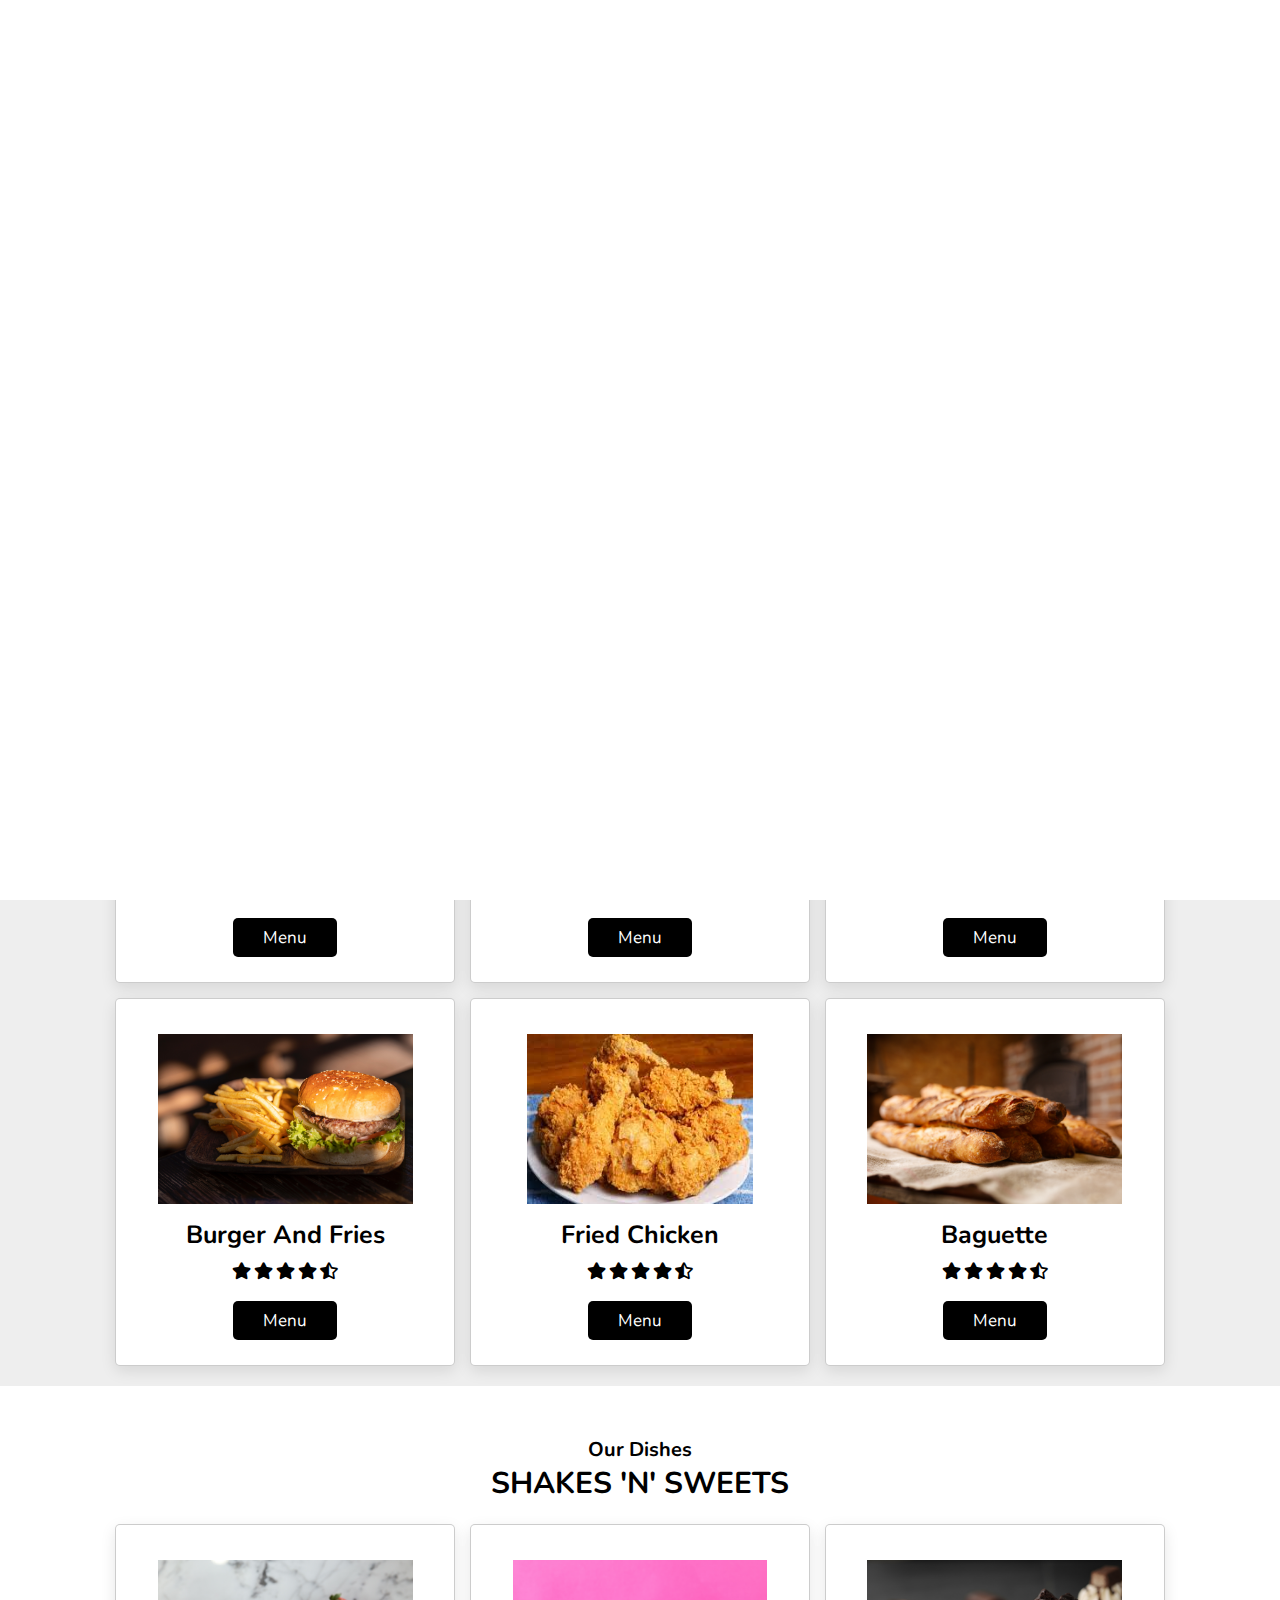
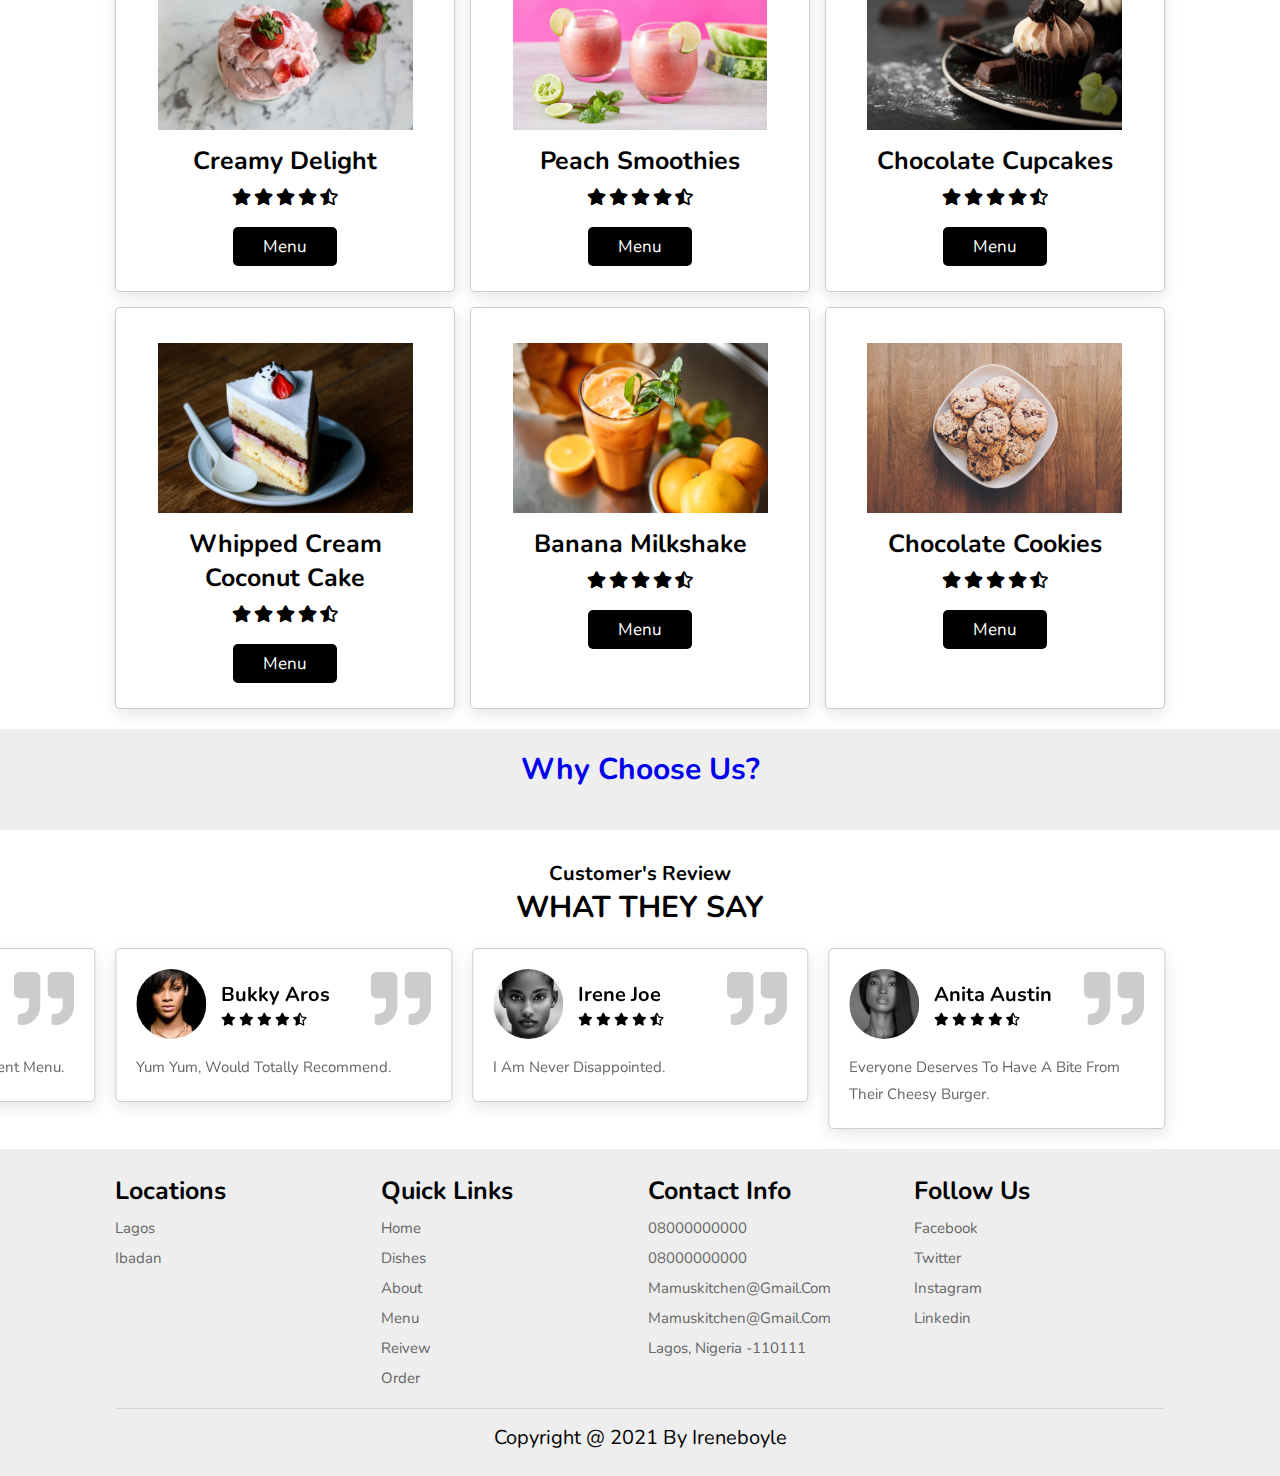
==== index.html @ e593475c "Update index.html" ====
<!DOCTYPE html>
<html lang="en">
<head>
    <meta charset="UTF-8">
    <meta http-equiv="X-UA-Compatible" content="IE=edge">
    <meta name="viewport" content="width=device-width, initial-scale=1.0">
    <title>BB n Shakes</title>

    <link rel="stylesheet" href="https://unpkg.com/swiper/swiper-bundle.min.css" />

    <!-- font awesome cdn link  -->
    <link rel="stylesheet" href="https://cdnjs.cloudflare.com/ajax/libs/font-awesome/5.15.3/css/all.min.css">

    <!-- custom css file link  -->
    <link rel="stylesheet" href="styles.css">

</head>
<body>
    
<!-- header section starts      -->

<header>

    <a href="index.html" class="logo"><i class="fas fa-utensils"></i>BB <span>'n' </span>Shakes</a>

    <nav class="navbar">
        <a class="active" href="#home">home</a>
        <a href="#dishes">dishes</a>
        <a href="about.html">about</a>
        <a href="cart.html">menu</a>
        <a href="#review">review</a>
        <a href="order.html">order</a>
    </nav>

    <div class="icons">
        <i class="fas fa-bars" id="menu-bars"></i>
        <i class="fas fa-search" id="search-icon"></i>
        <a href="#" class="fas fa-heart"></a>
        <a href="#" class="fas fa-shopping-cart"></a> 
    </div>

</header>

<!-- header section ends-->

<!-- search form  -->

<form action="" id="search-form">
    <input type="search" placeholder="search here..." name="" id="search-box">
    <label for="search-box" class="fas fa-search"></label>
    <i class="fas fa-times" id="close"></i>
</form>

<!-- home section starts  -->

<section class="home" id="home">

    <div class="swiper-container home-slider">

        <div class="swiper-wrapper wrapper">

            <div class="swiper-slide slide">
                <div class="content">
                    <span>our special dish</span>
                    <h3>Pancakes</h3>
                    <p >Do you want to try something pleasant today?</p>
                    <a href="#" class="btn">order now</a>
                </div>
                <div class="image">
                    <img src="assets/pancake1.jpg" alt="Shrimp spagetti">
                </div>
            </div>

            <div class="swiper-slide slide">
                <div class="content">
                    <span>our special dish</span>
                    <h3>Banana milkshake</h3>
                    <p class="special-p">the real tastebud teasers, want to try?</p>
                    <a href="#" class="btn">order now</a>
                </div>
                <div class="image">
                    <img src="assets/banana-milkshake.jpg" alt="">
                </div>
            </div>

            <div class="swiper-slide slide">
                <div class="content">
                    <span>our special dish</span>
                    <h3>Baguette bread</h3>
                    <p class="special-p">our African sald with an extraordinary taste, try it out.</p>
                    <a href="#" class="btn">order now</a>
                </div>
                <div class="image">
                    <img src="assets/baguette-bread.jpg" alt="">
                </div>
            </div>

        </div>

        <div class="swiper-pagination"></div>

    </div>

</section>

<!-- home section ends -->

<!-- dishes section starts  -->

<section class="dishes" id="dishes">

    <h3 class="sub-heading"> our dishes </h3>
    <h1 class="heading"> Breaskfast </h1>

    <div class="box-container">

        <div class="box">
            <a href="#" class="fas fa-heart"></a>
            <a href="#" class="fas fa-eye"></a>
            <img src="assets/croissant.jpg" alt="">
            <h3>croissant</h3>
            <div class="stars">
                <i class="fas fa-star"></i>
                <i class="fas fa-star"></i>
                <i class="fas fa-star"></i>
                <i class="fas fa-star"></i>
                <i class="fas fa-star-half-alt"></i>
            </div>
            <!-- <span>$10.99</span> -->
            <a href="cart.html" class="btn">menu</a>
        </div>

        <div class="box">
            <a href="#" class="fas fa-heart"></a>
            <a href="#" class="fas fa-eye"></a>
            <img src="assets/beef-burger.jpg" alt="">
            <h3>cheesy beef burger</h3>
            <div class="stars">
                <i class="fas fa-star"></i>
                <i class="fas fa-star"></i>
                <i class="fas fa-star"></i>
                <i class="fas fa-star"></i>
                <i class="fas fa-star-half-alt"></i>
            </div>
            <!-- <span>$15.99</span> -->
            <a href="cart.html" class="btn">menu</a>
        </div>

        <div class="box">
            <a href="#" class="fas fa-heart"></a>
            <a href="#" class="fas fa-eye"></a>
            <img src="assets/pepperoni-pizza.jpg" alt="">
            <h3>pepperoni pizza</h3>
            <div class="stars">
                <i class="fas fa-star"></i>
                <i class="fas fa-star"></i>
                <i class="fas fa-star"></i>
                <i class="fas fa-star"></i>
                <i class="fas fa-star-half-alt"></i>
            </div>
            <!-- <span>$15.99</span> -->
            <a href="cart.html" class="btn">menu</a>
        </div>

        <div class="box">
            <a href="#" class="fas fa-heart"></a>
            <a href="#" class="fas fa-eye"></a>
            <img src="assets/burger-and-fries.jpg" alt="" >
            <h3>burger and fries</h3>
            <div class="stars">
                <i class="fas fa-star"></i>
                <i class="fas fa-star"></i>
                <i class="fas fa-star"></i>
                <i class="fas fa-star"></i>
                <i class="fas fa-star-half-alt"></i>
            </div>
            <!-- <span>$15.99</span> -->
            <a href="cart.html" class="btn">menu</a>
        </div>

        <div class="box">
            <a href="#" class="fas fa-heart"></a>
            <a href="#" class="fas fa-eye"></a>
            <img src="assets/friedchicken.jpg" alt="">
            <h3>fried chicken </h3>
            <div class="stars">
                <i class="fas fa-star"></i>
                <i class="fas fa-star"></i>
                <i class="fas fa-star"></i>
                <i class="fas fa-star"></i>
                <i class="fas fa-star-half-alt"></i>
            </div>
            <!-- <span>$15.99</span> -->
            <a href="cart.html" class="btn">menu</a>
        </div>

        <div class="box">
            <a href="#" class="fas fa-heart"></a>
            <a href="#" class="fas fa-eye"></a>
            <img src="assets/baguette-bread.jpg" alt="">
            <h3>baguette</h3>
            <div class="stars">
                <i class="fas fa-star"></i>
                <i class="fas fa-star"></i>
                <i class="fas fa-star"></i>
                <i class="fas fa-star"></i>
                <i class="fas fa-star-half-alt"></i>
            </div>
            <!-- <span>$15.99</span> -->
            <a href="cart.html" class="btn">menu</a>
        </div>

    </div>

</section>

<!-- dishes section ends -->
<!-- dishes section starts  -->

<section class="dishes" id="dishes">

    <h3 class="sub-heading"> our dishes </h3>
    <h1 class="heading">shakes 'n' sweets</h1>

    <div class="box-container">

        <div class="box">
            <a href="#" class="fas fa-heart"></a>
            <a href="#" class="fas fa-eye"></a>
            <img src="assets/creamy-delight.jpg" alt="">
            <h3>creamy delight </h3>
            <div class="stars">
                <i class="fas fa-star"></i>
                <i class="fas fa-star"></i>
                <i class="fas fa-star"></i>
                <i class="fas fa-star"></i>
                <i class="fas fa-star-half-alt"></i>
            </div>
            <!-- <span>$10.99</span> -->
            <a href="cart.html" class="btn">menu</a>
        </div>

        <div class="box">
            <a href="#" class="fas fa-heart"></a>
            <a href="#" class="fas fa-eye"></a>
            <img src="assets/peach-smoothies.jpg" alt="">
            <h3>peach smoothies</h3>
            <div class="stars">
                <i class="fas fa-star"></i>
                <i class="fas fa-star"></i>
                <i class="fas fa-star"></i>
                <i class="fas fa-star"></i>
                <i class="fas fa-star-half-alt"></i>
            </div>
            <!-- <span>$15.99</span> -->
            <a href="cart.html" class="btn">menu</a>
        </div>

        <div class="box">
            <a href="#" class="fas fa-heart"></a>
            <a href="#" class="fas fa-eye"></a>
            <img src="assets/chocolate-cake.jpg" alt="">
            <h3>chocolate cupcakes</h3>
            <div class="stars">
                <i class="fas fa-star"></i>
                <i class="fas fa-star"></i>
                <i class="fas fa-star"></i>
                <i class="fas fa-star"></i>
                <i class="fas fa-star-half-alt"></i>
            </div>
            <!-- <span>$15.99</span> -->
            <a href="cart.html" class="btn">menu</a>
        </div>

        <div class="box">
            <a href="#" class="fas fa-heart"></a>
            <a href="#" class="fas fa-eye"></a>
            <img src="assets/whipped-cream-coconut-cake.jpg" alt="" >
            <h3>whipped cream coconut cake</h3>
            <div class="stars">
                <i class="fas fa-star"></i>
                <i class="fas fa-star"></i>
                <i class="fas fa-star"></i>
                <i class="fas fa-star"></i>
                <i class="fas fa-star-half-alt"></i>
            </div>
            <!-- <span>$15.99</span> -->
            <a href="cart.html" class="btn">menu</a>
        </div>

        <div class="box">
            <a href="#" class="fas fa-heart"></a>
            <a href="#" class="fas fa-eye"></a>
            <img src="assets/banana-milkshake.jpg" alt="">
            <h3>banana milkshake</h3>
            <div class="stars">
                <i class="fas fa-star"></i>
                <i class="fas fa-star"></i>
                <i class="fas fa-star"></i>
                <i class="fas fa-star"></i>
                <i class="fas fa-star-half-alt"></i>
            </div>
            <!-- <span>$15.99</span> -->
            <a href="cart.html" class="btn">menu</a>
        </div>

        <div class="box">
            <a href="#" class="fas fa-heart"></a>
            <a href="#" class="fas fa-eye"></a>
            <img src="assets/cookies.jpg" alt="">
            <h3>chocolate cookies</h3>
            <div class="stars">
                <i class="fas fa-star"></i>
                <i class="fas fa-star"></i>
                <i class="fas fa-star"></i>
                <i class="fas fa-star"></i>
                <i class="fas fa-star-half-alt"></i>
            </div>
            <!-- <span>$15.99</span> -->
            <a href="cart.html" class="btn">menu</a>
        </div>

    </div>

</section>

<!-- dishes section ends -->


<!-- dishes section ends -->


<!-- about section starts  -->

<section class="about" id="about">

    <!-- <h3 class="sub-heading"> about us </h3> -->
    <h2 class="heading"> <a href='about.html'>why choose us?</a> </h2>

    
    

</section>

<!-- about section ends -->

<!-- menu section starts  -->

<!-- <section class="menu" id="menu">

    <h3 class="sub-heading"> our menu </h3>
    <h1 class="heading"> today's speciality </h1>

    <div class="box-container">

        <div class="box">
            <div class="image">
                <img src="assets/whipped-cream-coconut-cake.jpg" alt="">
                <a href="#" class="fas fa-heart"></a>
            </div>
            <div class="content">
                <div class="stars">
                    <i class="fas fa-star"></i>
                    <i class="fas fa-star"></i>
                    <i class="fas fa-star"></i>
                    <i class="fas fa-star"></i>
                    <i class="fas fa-star-half-alt"></i>
                </div>
                <h3>cheese cake</h3>
                <p>made from the finest cheese, will definitely have you coming for more.</p>
                <a href="#" class="btn">add to cart</a>
                <span class="price">$12.99</span>
            </div>
        </div>

        <div class="box">
            <div class="image">
                <img src="assets/omelette.jpg" alt="">
                <a href="#" class="fas fa-heart"></a>
            </div>
            <div class="content">
                <div class="stars">
                    <i class="fas fa-star"></i>
                    <i class="fas fa-star"></i>
                    <i class="fas fa-star"></i>
                    <i class="fas fa-star"></i>
                    <i class="fas fa-star-half-alt"></i>
                </div>
                <h3>Omelettes</h3>
                <p>Garnished with milk for better premium taste.</p>
                <a href="#" class="btn">add to cart</a>
                <span class="price">$12.99</span>
            </div>
        </div>

        <div class="box">
            <div class="image">
                <img src="assets/baguette-bread.jpg" alt="">
                <a href="#" class="fas fa-heart"></a>
            </div>
            <div class="content">
                <div class="stars">
                    <i class="fas fa-star"></i>
                    <i class="fas fa-star"></i>
                    <i class="fas fa-star"></i>
                    <i class="fas fa-star"></i>
                    <i class="fas fa-star-half-alt"></i>
                </div>
                <h3>beef baguette</h3>
                <p>The filling is all you need to make your day exceptonal.</p>
                <a href="#" class="btn">add to cart</a>
                <span class="price">$12.99</span>
            </div>
        </div>

        <div class="box">
            <div class="image">
                <img src="assets/pancake1.jpg" alt="">
                <a href="#" class="fas fa-heart"></a>
            </div>
            <div class="content">
                <div class="stars">
                    <i class="fas fa-star"></i>
                    <i class="fas fa-star"></i>
                    <i class="fas fa-star"></i>
                    <i class="fas fa-star"></i>
                    <i class="fas fa-star-half-alt"></i>
                </div>
                <h3>blueberry pancakes</h3>
                <p>Pancake with a unique twist to for you to savor every moment</p>
                <a href="#" class="btn">add to cart</a>
                <span class="price">$12.99</span>
            </div>
        </div>

        <div class="box">
            <div class="image">
                <img src="assets/banana-milkshake.jpg" alt="">
                <a href="#" class="fas fa-heart"></a>
            </div>
            <div class="content">
                <div class="stars">
                    <i class="fas fa-star"></i>
                    <i class="fas fa-star"></i>
                    <i class="fas fa-star"></i>
                    <i class="fas fa-star"></i>
                    <i class="fas fa-star-half-alt"></i>
                </div>
                <h3>banana milkshake</h3>
                <p>Made with banana and the finest flavors together.</p>
                <a href="#" class="btn">add to cart</a>
                <span class="price">$12.99</span>
            </div>
        </div>

        <div class="box">
            <div class="image">
                <img src="assets/beef-burger.jpg" alt="">
                <a href="#" class="fas fa-heart"></a>
            </div>
            <div class="content">
                <div class="stars">
                    <i class="fas fa-star"></i>
                    <i class="fas fa-star"></i>
                    <i class="fas fa-star"></i>
                    <i class="fas fa-star"></i>
                    <i class="fas fa-star-half-alt"></i>
                </div>
                <h3>Beef burger</h3>
                <p>Beef burger, cheese and the finest  bread.</p>
                <a href="#" class="btn">add to cart</a>
                <span class="price">$12.99</span>
            </div>
        </div>

        <div class="box">
            <div class="image">
                <img src="assets/yoghut-parfait.jpg" alt="">
                <a href="#" class="fas fa-heart"></a>
            </div>
            <div class="content">
                <div class="stars">
                    <i class="fas fa-star"></i>
                    <i class="fas fa-star"></i>
                    <i class="fas fa-star"></i>
                    <i class="fas fa-star"></i>
                    <i class="fas fa-star-half-alt"></i>
                </div>
                <h3>yoghurt parfait</h3>
                <p>ropped with strawberry, granola, apple, pineapple to make the filling wholesome.</p>
                <a href="#" class="btn">add to cart</a>
                <span class="price">$12.99</span>
            </div>
        </div>

        <div class="box">
            <div class="image">
                <img src="assets/friedchicken.jpg" alt="">
                <a href="#" class="fas fa-heart"></a>
            </div>
            <div class="content">
                <div class="stars">
                    <i class="fas fa-star"></i>
                    <i class="fas fa-star"></i>
                    <i class="fas fa-star"></i>
                    <i class="fas fa-star"></i>
                    <i class="fas fa-star-half-alt"></i>
                </div>
                <h3>fried chicken</h3>
                <p>Lorem ipsum dolor sit, amet consectetur adipisicing elit. Excepturi, accusantium.</p>
                <a href="#" class="btn">add to cart</a>
                <span class="price">$12.99</span>
            </div>
        </div>

        <div class="box">
            <div class="image">
                <img src="assets/peach-smoothies.jpg" alt="">
                <a href="#" class="fas fa-heart"></a>
            </div>
            <div class="content">
                <div class="stars">
                    <i class="fas fa-star"></i>
                    <i class="fas fa-star"></i>
                    <i class="fas fa-star"></i>
                    <i class="fas fa-star"></i>
                    <i class="fas fa-star-half-alt"></i>
                </div>
                <h3>Peach smoothies</h3>
                <p>all you need for a great day.</p>
                <a href="#" class="btn">add to cart</a>
                <span class="price">$12.99</span>
            </div>
        </div>

    </div>

</section>
 -->
<!-- menu section ends -->

<!-- review section starts  -->

<section class="review" id="review">

    <h3 class="sub-heading"> customer's review </h3>
    <h1 class="heading"> what they say </h1>

    <div class="swiper-container review-slider">

        <div class="swiper-wrapper">

            <div class="swiper-slide slide">
                <i class="fas fa-quote-right"></i>
                <div class="user">
                    <img src="assets/model1.jpg" alt="">
                    <div class="user-info">
                        <h3>Irene Joe</h3>
                        <div class="stars">
                            <i class="fas fa-star"></i>
                            <i class="fas fa-star"></i>
                            <i class="fas fa-star"></i>
                            <i class="fas fa-star"></i>
                            <i class="fas fa-star-half-alt"></i>
                        </div>
                    </div>
                </div>
                <p>I am never disappointed.</p>
            </div>

            <div class="swiper-slide slide">
                <i class="fas fa-quote-right"></i>
                <div class="user">
                    <img src="assets/model2.jpg" alt="">
                    <div class="user-info">
                        <h3>Anita Austin</h3>
                        <div class="stars">
                            <i class="fas fa-star"></i>
                            <i class="fas fa-star"></i>
                            <i class="fas fa-star"></i>
                            <i class="fas fa-star"></i>
                            <i class="fas fa-star-half-alt"></i>
                        </div>
                    </div>
                </div>
                <p>Everyone deserves to have a bite from their cheesy burger.</p>
            </div>

            <div class="swiper-slide slide">
                <i class="fas fa-quote-right"></i>
                <div class="user">
                    <img src="assets/model5.jpg" alt="">
                    <div class="user-info">
                        <h3>Wemo B</h3>
                        <div class="stars">
                            <i class="fas fa-star"></i>
                            <i class="fas fa-star"></i>
                            <i class="fas fa-star"></i>
                            <i class="fas fa-star"></i>
                            <i class="fas fa-star-half-alt"></i>
                        </div>
                    </div>
                </div>
                <p>Great customer care and excellent menu.</p>
            </div>

            <div class="swiper-slide slide">
                <i class="fas fa-quote-right"></i>
                <div class="user">
                    <img src="assets/model5.jpg" alt="">
                    <div class="user-info">
                        <h3>Bukky Aros</h3>
                        <div class="stars">
                            <i class="fas fa-star"></i>
                            <i class="fas fa-star"></i>
                            <i class="fas fa-star"></i>
                            <i class="fas fa-star"></i>
                            <i class="fas fa-star-half-alt"></i>
                        </div>
                    </div>
                </div>
                <p>Yum Yum, would totally recommend.</p>
            </div>

        </div>

    </div>
    
</section>

<!-- review section ends -->

<!-- order section starts  -->


<!-- order section ends -->

<!-- footer section starts  -->

<section class="footer">

    <div class="box-container">

        <div class="box">
            <h3>locations</h3>
            <a href="#">Lagos</a>
            <a href="#">ibadan</a>
            <!-- <a href="#">russia</a>
            <a href="#">USA</a>
            <a href="#">france</a> -->
        </div>

        <div class="box">
            <h3>quick links</h3>
            <a href="#">home</a>
            <a href="#">dishes</a>
            <a href="#">about</a>
            <a href="#">menu</a>
            <a href="#">reivew</a>
            <a href="#">order</a>
        </div>

        <div class="box">
            <h3>contact info</h3>
            <a href="#">08000000000</a>
            <a href="#">08000000000</a>
            <a href="#">mamuskitchen@gmail.com</a>
            <a href="#">mamuskitchen@gmail.com</a>
            <a href="#">lagos, Nigeria -110111</a>
        </div>

        <div class="box">
            <h3>follow us</h3>
            <a href="#">facebook</a>
            <a href="#">twitter</a>
            <a href="#">instagram</a>
            <a href="#">linkedin</a>
        </div>

    </div>

    <div class="credit"> copyright @ 2021 by <span>Ireneboyle</span> </div>

</section>

<!-- footer section ends -->

<!-- loader part  -->
<div class="loader-container">
    <img src="images/loader.gif" alt="">
</div>





















<script src="https://unpkg.com/swiper/swiper-bundle.min.js"></script>

<!-- custom js file link  -->
<script src="styles.js"></script>

</body>
</html>
---- styles.css ----
@import url('https://fonts.googleapis.com/css2?family=Nunito:wght@200;300;400;600;700&display=swap');
@import url("https://fonts.googleapis.com/css?family=Sofia:300,400");


:root{
    --green:#000000;
    --black:#000000;
    --light-color:#666;
    --box-shadow:0 .5rem 1.5rem rgba(0,0,0,.1);
}

*{
    font-family: 'Nunito', sans-serif;
    margin:0; padding:0;
    box-sizing: border-box;
    text-decoration: none;
    outline: none; border:none;
    text-transform: capitalize;
    transition: all .2s linear;
    
   
}

html{
    font-size: 62.5%;
    overflow-x: hidden;
    scroll-padding-top: 5.5rem;
    scroll-behavior: smooth;
}

section{
    padding:2rem 9%;
}

section:nth-child(even){
    background:#eee;
}

.sub-heading{
    text-align: center;
    color:var(--green);
    font-size: 2rem;
    padding-top: 1rem;
}

.heading{
    text-align: center;
    color:var(--black);
    font-size: 3rem;
    padding-bottom: 2rem;
    text-transform: uppercase;
}

.btn{
    margin-top: 1rem;
    display: inline-block;
    font-size: 1.7rem;
    color:#fff;
    background: var(--black);
    border-radius: .5rem;
    cursor: pointer;
    padding:.8rem 3rem;
}

.btn:hover{
    background: var(--green);
    letter-spacing: .1rem;
}

header{
    position: fixed;
    top:0; left: 0; right:0;
    background: #fff;
    padding:1rem 7%;
    display: flex;
    align-items: center;
    justify-content: space-between;
    z-index: 1000;
    box-shadow: var(--box-shadow);
}

header .logo{
    color:var(--black);
    font-size: 2.5rem;
    font-weight: bolder;
    font-family: Sofia;
}
header span{
    color:#060f27;
    font-family: Sofia;
    font-size:1rem;
}

header .logo i{
    color:var(--green);
}

header .navbar a{
    font-size: 1.7rem;
    border-radius: .5rem;
    padding:.5rem 1.5rem;
    color:var(--light-color);
}

header .navbar a.active,
header .navbar a:hover{
    color:#fff;
    background: var(--green);
}

header .icons i,
header .icons a{
    cursor: pointer;
    margin-left: .5rem;
    height:4.5rem;
    line-height: 4.5rem;
    width:4.5rem;
    text-align: center;
    font-size: 1.7rem;
    color:var(--black);
    border-radius: 50%;
    background: #eee;
}

header .icons i:hover,
header .icons a:hover{
    color:#fff;
    background: var(--green);
    transform: rotate(360deg);
}

header .icons #menu-bars{
    display: none;
}

#search-form{
    position: fixed;
    top:-110%; left:0; 
    height:100%; width:100%;
    z-index: 1004;
    background:rgba(0,0,0,.8);
    display: flex;
    align-items: center;
    justify-content: center;
    padding:0 1rem;
}

#search-form.active{
    top:0;
}

#search-form #search-box{
    width:50rem;
    border-bottom: .1rem solid #fff;
    padding:1rem 0;
    color:#fff;
    font-size: 3rem;
    text-transform: none;
    background:none;
}

#search-form #search-box::placeholder{
    color:#eee;
}

#search-form #search-box::-webkit-search-cancel-button{
    -webkit-appearance: none;
}

#search-form label{
    color:#fff;
    cursor:pointer;
    font-size: 3rem;
}

#search-form label:hover{
    color:var(--green);
}

#search-form #close{
    position: absolute;
    color:#fff;
    cursor: pointer;
    top: 2rem; right:3rem;
    font-size: 5rem;
}

.home .home-slider .slide{
    display: flex;
    align-items: center;
    flex-wrap: wrap;
    gap:2rem; 
    padding-top: 9rem;
}

.home .home-slider .slide .content{
    flex:1 1 45rem;
}

.home .home-slider .slide .image{
    flex:1 1 45rem;
}

.home .home-slider .slide .image img{
    width: 100%;
}

.home .home-slider .slide .content span{
    color:var(--green);
    font-size: 2.5rem;
}

.home .home-slider .slide .content h3{
    color:var(--black);
    font-size: 7rem;
}

.home .home-slider .slide .content p{
    color:var(--light-color);
    font-size: 2.2rem;
    padding:.5rem 0;
    line-height: 1.5;
}

.swiper-pagination-bullet-active{
    background:var(--green);
}

.dishes .box-container{
    display: grid;
    grid-template-columns: repeat(auto-fit, minmax(28rem, 1fr));
    gap:1.5rem;
 
}
.dishes .sub-heading{
    margin-top: 20px;

}

.dishes .box-container .box{
    padding:2.5rem;
    background:#fff;
    border-radius: .5rem;
    border:.1rem solid rgba(0,0,0,.2);
    box-shadow: var(--box-shadow);
    position: relative;
    overflow: hidden;
    text-align: center;
}

.dishes .box-container .box .fa-heart,
.dishes .box-container .box .fa-eye{
    position: absolute;
    top:1.5rem;
    background:#eee;
    border-radius: 50%;
    height: 5rem;
    width:5rem;
    line-height: 5rem;
    font-size: 2rem;
    color:var(--black);
}

.dishes .box-container .box .fa-heart:hover,
.dishes .box-container .box .fa-eye:hover{
    background: var(--green);
    color:#fff;
}

.dishes .box-container .box .fa-heart{
    right:-15rem;
}

.dishes .box-container .box .fa-eye{
    left:-15rem;
}

.dishes .box-container .box:hover .fa-heart{
    right:1.5rem;
}

.dishes .box-container .box:hover .fa-eye{
    left:1.5rem;
}

.dishes .box-container .box img{
    height:17rem;
    margin:1rem 0;
}

.dishes .box-container .box h3{
    color:var(--black);
    font-size: 2.5rem;
}

.dishes .box-container .box .stars{
    padding:1rem 0;
}

.dishes .box-container .box .stars i{
    font-size: 1.7rem;
    color:var(--green);
}

.dishes .box-container .box span{
    color:var(--green);
    font-weight: bolder;
    margin-right: 1rem;
    font-size: 2.5rem;
}

.about .row{
    display: flex;
    flex-wrap: wrap;
    gap:1.5rem;
    align-items: center;
}

.about .row .image{
    flex:1 1 45rem;
}

.about .row .image img{ 
    width: 100%;
}

.about .row .content{
    flex:1 1 45rem;
}

.about .row .content h3{
    color:var(--black);
    font-size: 4rem;
    padding:.5rem 0;
}

.about .row .content p{
    color:var(--light-color);
    font-size: 1.5rem;
    padding:.5rem 0;
    line-height: 2;
}

.about .row .content .icons-container{
    display: flex;
    gap:1rem;
    flex-wrap: wrap;
    padding:1rem 0;
    margin-top: .5rem;
}

.about .row .content .icons-container .icons{
    background:#eee;
    border-radius: .5rem;
    border:.1rem solid rgba(0,0,0,.2);
    display: flex;
    align-items: center;
    justify-content: center;
    gap:1rem;
    flex:1 1 17rem;
    padding:1.5rem 1rem;
}

.about .row .content .icons-container .icons i{
    font-size: 2.5rem;
    color:var(--green);
}

.about .row .content .icons-container .icons span{
    font-size: 1.5rem;
    color:var(--black);
}

.menu .box-container{
    display: grid;
    grid-template-columns: repeat(auto-fit, minmax(30rem, 1fr));
    gap:1.5rem;
}

.menu .box-container .box{
    background: #fff;
    border:.1rem solid rgba(0,0,0,.2);
    border-radius: .5rem;
    box-shadow: var(--box-shadow);    
}

.menu .box-container .box .image{
    height: 25rem;
    width: 100%;
    padding:1.5rem;
    overflow: hidden;
    position: relative;
}

.menu .box-container .box .image img{
    height: 100%;
    width: 100%;
    border-radius: .5rem;
    object-fit: cover;
}

.menu .box-container .box .image .fa-heart{
    position: absolute;
    top:2.5rem; right: 2.5rem;
    height: 5rem;
    width: 5rem;
    line-height: 5rem;
    text-align: center;
    font-size: 2rem;
    background: #fff;
    border-radius: 50%;
    color:var(--black);
}

.menu .box-container .box .image .fa-heart:hover{
    background-color: var(--green);
    color:#fff;
}
.special-p{
    font-family: Sofia;
}
.menu .box-container .box .content{
    padding:2rem;
    padding-top: 0;
}

.menu .box-container .box .content .stars{
    padding-bottom: 1rem;
}

.menu .box-container .box .content .stars i{
   font-size: 1.7rem;
   color:var(--green);
}

.menu .box-container .box .content h3{
    color:var(--black);
    font-size: 2.5rem;
}

.menu .box-container .box .content p{
    color:var(--light-color);
    font-size: 1.4rem;
    padding:.5rem 0;
    line-height: 1.5;
    /* font-family: Sofia; */
}

.menu .box-container .box .content .price{
    color:var(--green);
    margin-left: 1rem;
    font-size: 2.5rem;
}

.review .slide{
    padding:2rem;
    box-shadow:var(--box-shadow);
    border:.1rem solid rgba(0,0,0,.2);
    border-radius: .5rem;
    position: relative;    
}

.review .slide .fa-quote-right{
    position: absolute;
    top:2rem; right:2rem;
    font-size: 6rem;
    color:#ccc;
}

.review .slide .user{
    display: flex;
    gap:1.5rem;
    align-items: center;
    padding-bottom: 1.5rem;
}

.review .slide .user img{
    height: 7rem;
    width: 7rem;
    border-radius: 50%;
    object-fit: cover;
}

.review .slide .user h3{
    color:var(--black);
    font-size: 2rem;
    padding-bottom: .5rem;
}

.review .slide .user i{
    font-size: 1.3rem;
    color:var(--green);
}

.review .slide p{
    font-size: 1.5rem;
    line-height: 1.8;
    color:var(--light-color);
}

.order form{
    max-width:90rem;
    border-radius: .5rem;
    box-shadow: var(--box-shadow);
    border:.1rem solid rgba(0,0,0,.2);
    background:#fff;
    padding:1.5rem;
    margin:0 auto;
}

.order form .inputBox{
    display: flex;
    flex-wrap: wrap;
    justify-content: space-between;
}

.order form .inputBox .input{
    width:49%;
}

.order form .inputBox .input span{
    display:block;
    padding:.5rem 0;
    font-size: 1.5rem;
    color:var(--light-color);
}

.order form .inputBox .input input,
.order form .inputBox .input textarea{
    background:#eee;
    border-radius: .5rem;
    padding:1rem;
    font-size: 1.6rem;
    color:var(--black);
    text-transform: none;
    margin-bottom: 1rem;
    width:100%;
}

.order form .inputBox .input input:focus,
.order form .inputBox .input textarea:focus{
    border:.1rem solid var(--green);
}

.order form .inputBox .input textarea{
    height:20rem;
    resize: none;
}

.order form .btn{
    margin-top: 0;
}

.footer .box-container{
    display: grid;
    grid-template-columns: repeat(auto-fit, minmax(25rem, 1fr));
    gap:1.5rem;
}

.footer .box-container .box h3{
    padding:.5rem 0;
    font-size: 2.5rem;
    color:var(--black);
}

.footer .box-container .box a{
    display: block;
    padding:.5rem 0;
    font-size: 1.5rem;
    color:var(--light-color);
}

.footer .box-container .box a:hover{
    color:var(--green);
    text-decoration: underline;
}

.footer .credit{
    text-align: center;
    border-top: .1rem solid rgba(0,0,0,.1);
    font-size: 2rem;
    color:var(--black);
    padding:.5rem;
    padding-top: 1.5rem;
    margin-top: 1.5rem;
}

.footer .credit span{
    color:var(--green);
}

.loader-container{
    position: fixed;
    top:0; left:0;
    height:100%; 
    width:100%;
    z-index: 10000;
    background:#fff;
    display: flex;
    align-items: center;
    justify-content: center;
    overflow: hidden;
}

.loader-container img{
    width:35rem;
}

.loader-container.fade-out{
    top:-110%;
    opacity:0;
}



/* shop */

.section-header{
    margin-top: 50px;
    color: #808080;
}
.shop-item {
    margin: 30px;
}

.shop-item-title {
    display: block;
    width: 100%;
    text-align: center;
    font-weight: bold;
    font-size: 3em;
    font-family: "Sofia";
    /* color: #333; */
    color: var()--black;
    margin-bottom: 15px;
}

.shop-item-image {
    height: 250px;
}

.shop-item-details {
    display: flex;
    align-items: center;
    padding: 5px;
}

.shop-item-price {
    flex-grow: 1;
    color: #333;
    font-size: 2.5rem;
}

.shop-items {
    display: flex;
    flex-wrap: wrap;
    justify-content: space-around;
}

.cart-header {
    font-weight: bold;
    font-size: 1.25em;
    color: #333;
}

.cart-column {
    display: flex;
    align-items: center;
    border-bottom: 1px solid black;
    margin-right: 1.5em;
    padding-bottom: 10px;
    margin-top: 10px;
}



/* cart items pro */
/* cart-header {
    font-weight: bold;
    font-size: 1.25em;
    color: #333;
} */

.cart-column {
    display: flex;
    align-items: center;
    border-bottom: 1px solid black;
    margin-right: 1.5em;
    padding-bottom: 10px;
    margin-top: 10px;
}

.cart-row {
    display: flex;
}

.cart-item {
    width: 45%;
}

.cart-price {
    width: 20%;
    font-size: 1.2em;
    color: #333;
}

.cart-quantity {
    width: 35%;
}

.cart-item-title {
    color: #333;
    margin-left: .5em;
    font-size: 1.2em;
}

.cart-item-image {
    width: 75px;
    height: auto;
    border-radius: 10px;
}

.btn-danger {
    color: white;
    background-color: #EB5757;
    border: none;
    border-radius: .3em;
    font-weight: bold;
}

.btn-danger:hover {
    background-color: #CC4C4C;
}

.cart-quantity-input {
    height: 34px;
    width: 50px;
    border-radius: 5px;
    border: 1px solid #56CCF2;
    background-color: #eee;
    color: #333;
    padding: 0;
    text-align: center;
    font-size: 1.2em;
    margin-right: 25px;
}

.cart-row:last-child {
    border-bottom: 1px solid black;
}

.cart-row:last-child .cart-column {
    border: none;
}

.cart-total {
    text-align: end;
    margin-top: 10px;
    margin-right: 10px;
}

.cart-total-title {
    font-weight: bold;
    font-size: 1.5em;
    color: black;
    margin-right: 20px;
}

.cart-total-price {
    color: #333;
    font-size: 1.1em;
}

.btn-purchase {
    display: block;
    margin: 40px auto 80px auto;
    font-size: 1.75em;
}


@media only screen and (max-width:600px){
   
    /* .row{ */
        /* text-align:center;
    }
    .col-2, .col-3, .col-4{
        flex-basis: 100%;

    } */
   
    .cart-info p{
        display:none;
    }
    .shop-item-image {
        width: 100%;
    }
       
}



































/* media queries  */

@media (max-width:991px){

    html{
        font-size: 55%;
    }
    
    header{
        padding:1rem 2rem;
    }

    section{
        padding:2rem;
    }
    .shop-item-image {
      width: 100%;
    }


}

@media (max-width:768px){

    header .icons #menu-bars{
        display: inline-block;
    }

    header .navbar{
        position: absolute;
        top:100%; left:0; right:0;
        background:#fff;
        border-top: .1rem solid rgba(0,0,0,.2);
        border-bottom: .1rem solid rgba(0,0,0,.2);
        padding:1rem;
        clip-path: polygon(0 0, 100% 0, 100% 0, 0 0);
    }

    header .navbar.active{
        clip-path: polygon(0 0, 100% 0, 100% 100%, 0% 100%);
    }

    header .navbar a{
        display: block;
        padding:1.5rem;
        margin:1rem;
        font-size: 2rem;
        background:#eee;
    }

    #search-form #search-box{
        width:90%;
        margin:0 1rem;
    }

    .home .home-slider .slide .content h3{
        font-size: 5rem;
    }
    .shop-item-image {
        width: 100%;
      }
    

}

@media (max-width:450px){

    html{
        font-size: 50%;
    }

    .dishes .box-container .box img{
        height:auto;
        width: 100%;
    }

    .order form .inputBox .input{
        width:100%;
    }
    .shop-item-image {
        width: 100%;
      }
    

}
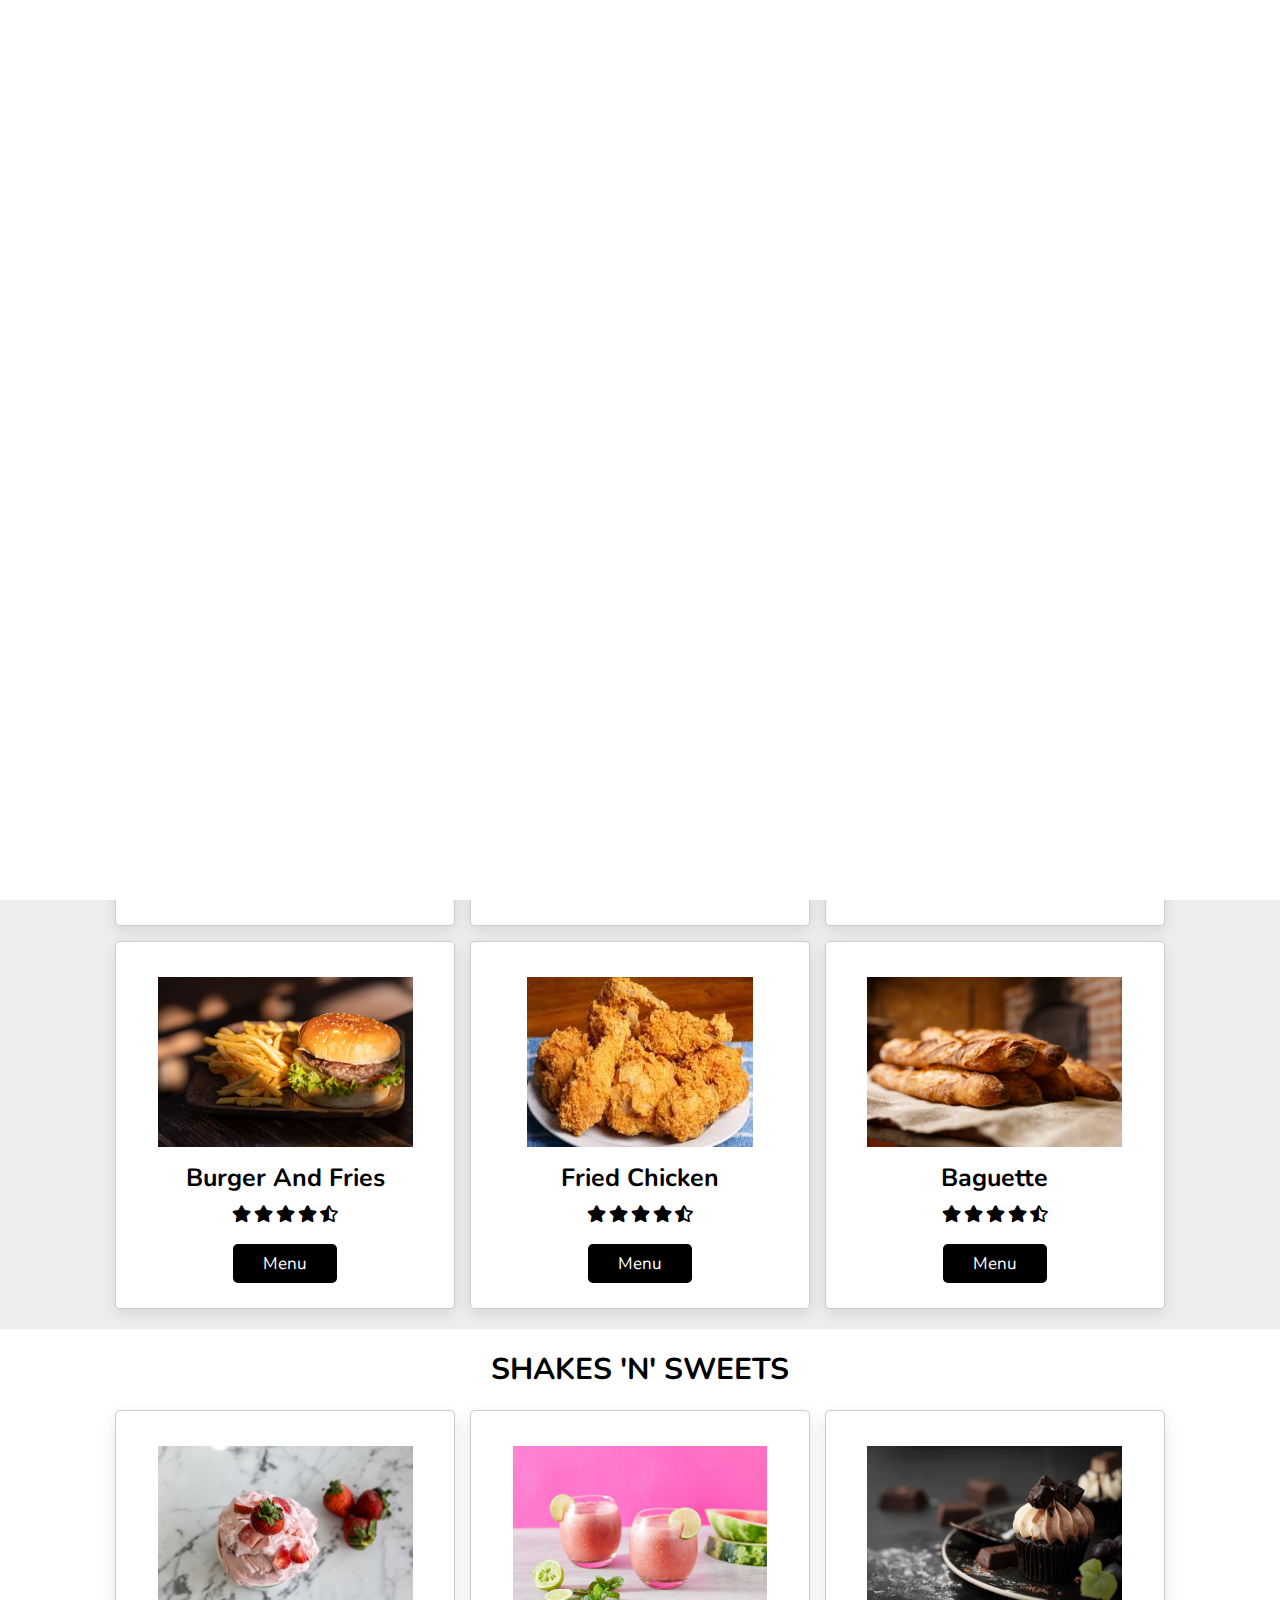
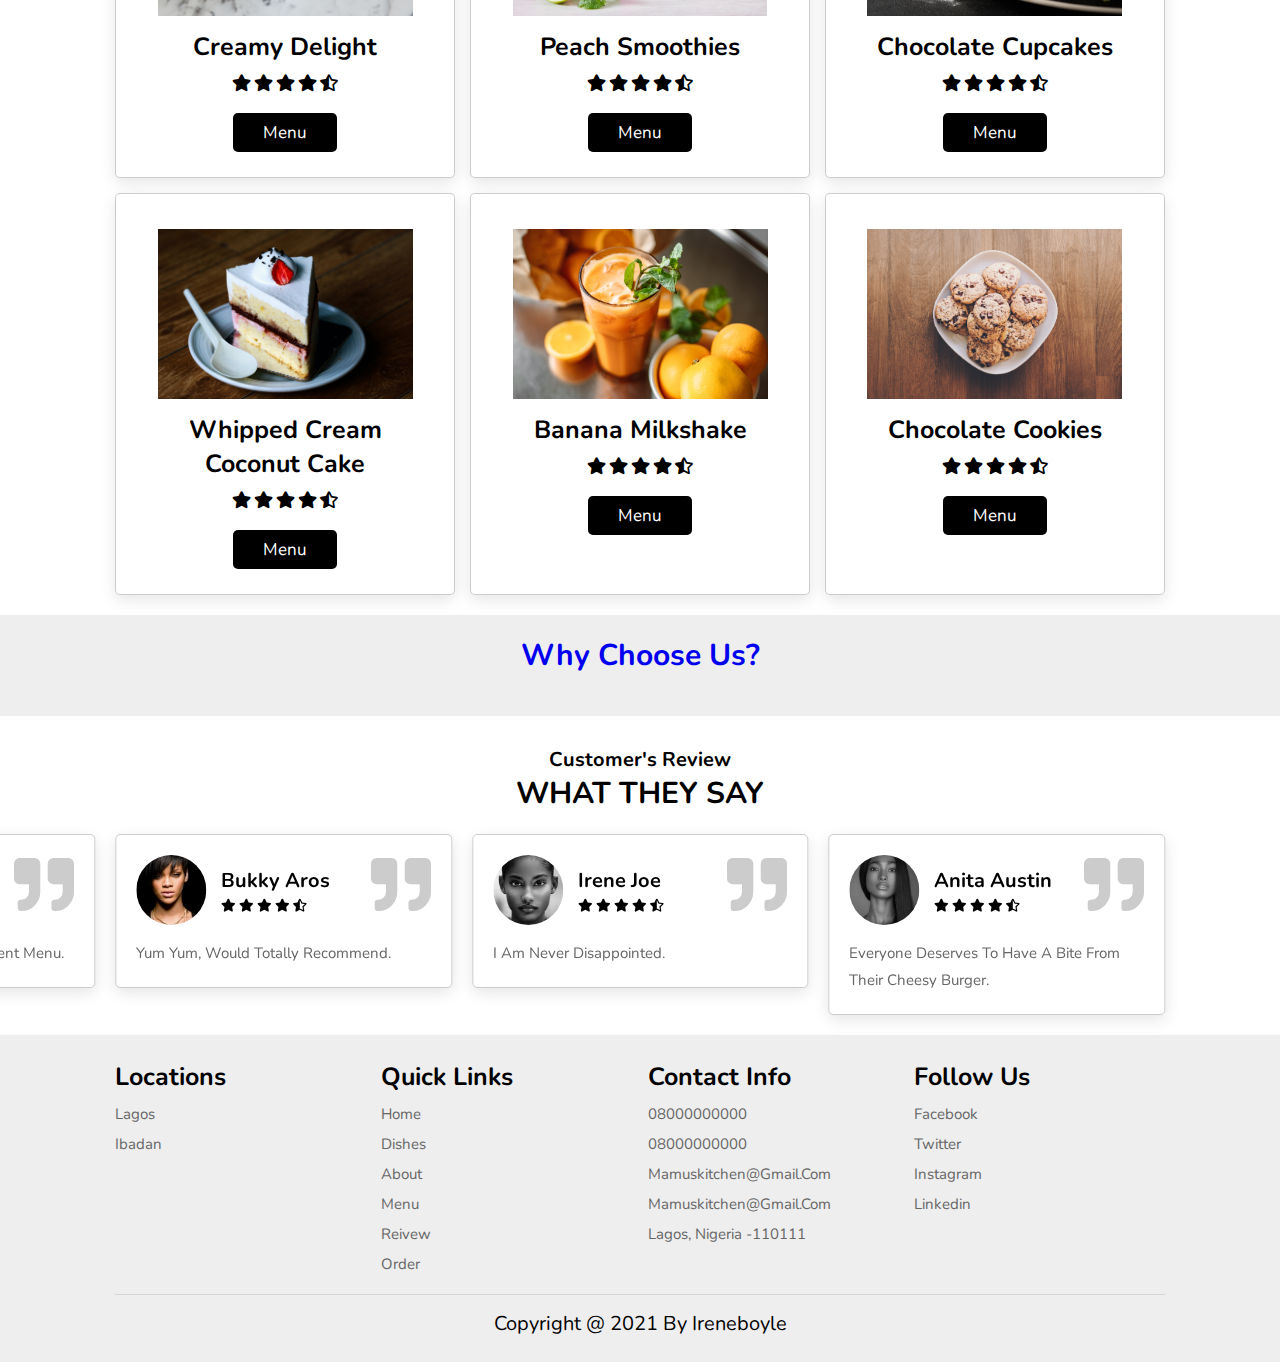
==== commit a35bb1e5: "Update index.html" ====
--- a/index.html
+++ b/index.html
@@ -109,8 +109,8 @@
 
 <section class="dishes" id="dishes">
 
-    <h3 class="sub-heading"> our dishes </h3>
-    <h1 class="heading"> Breaskfast </h1>
+<!--     <h3 class="sub-heading"> our dishes </h3> -->
+    <h2 class="heading"> Breaskfast </h2>
 
     <div class="box-container">
 
@@ -219,8 +219,8 @@
 
 <section class="dishes" id="dishes">
 
-    <h3 class="sub-heading"> our dishes </h3>
-    <h1 class="heading">shakes 'n' sweets</h1>
+<!--     <h3 class="sub-heading"> our dishes </h3> -->
+    <h2 class="heading">shakes 'n' sweets</h2>
 
     <div class="box-container">
 
--- a/styles.css
+++ b/styles.css
@@ -224,6 +224,7 @@
 
 .swiper-pagination-bullet-active{
     background:var(--green);
+    margin-bottom: 20px;
 }
 
 .dishes .box-container{
@@ -849,8 +850,12 @@
     .shop-item-image {
       width: 100%;
     }
-
-
+    body{
+        overflow-x: hidden ! important;
+
+
+}
+    
 }
 
 @media (max-width:768px){
@@ -892,7 +897,12 @@
     .shop-item-image {
         width: 100%;
       }
-    
+     body{
+        overflow-x: hidden ! important;
+
+
+}
+   
 
 }
 
@@ -913,7 +923,12 @@
     .shop-item-image {
         width: 100%;
       }
-    
-
-}
-
+     body{
+        overflow-x: hidden ! important;
+
+
+}
+   
+
+}
+
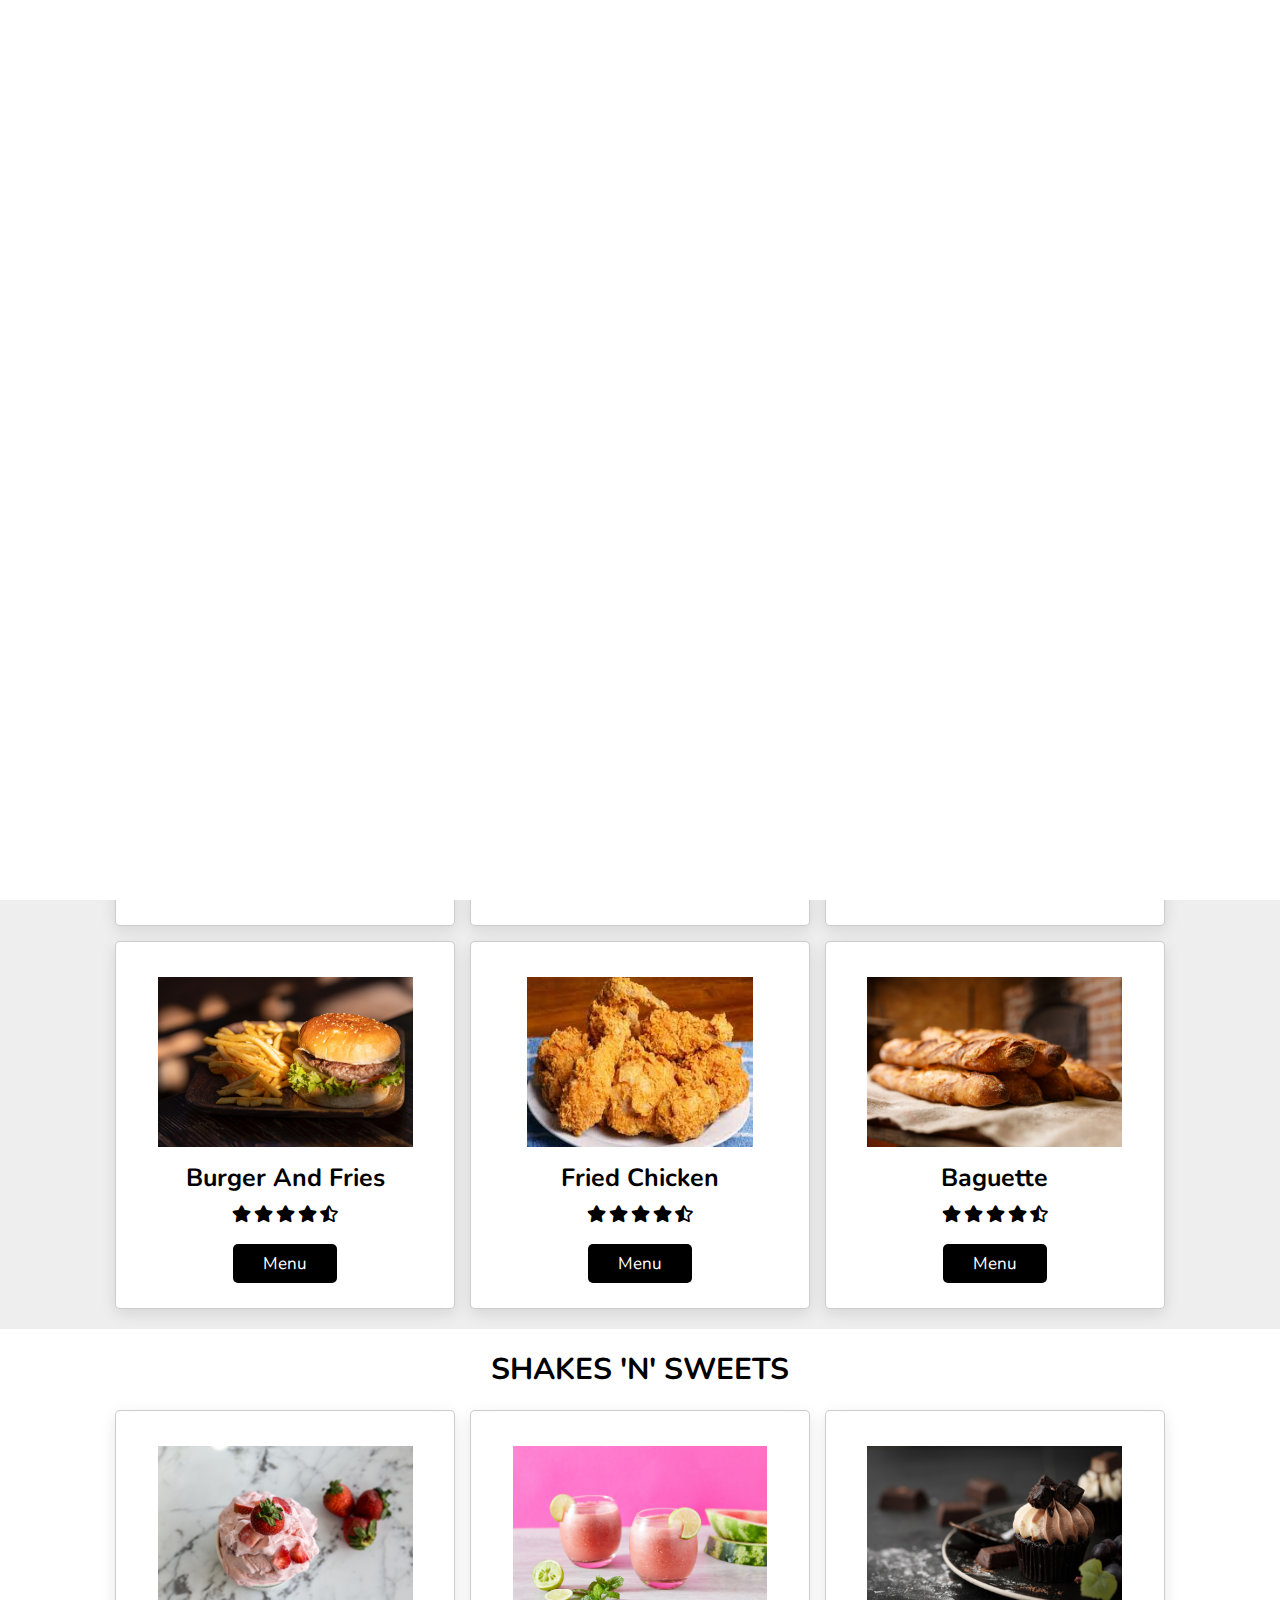
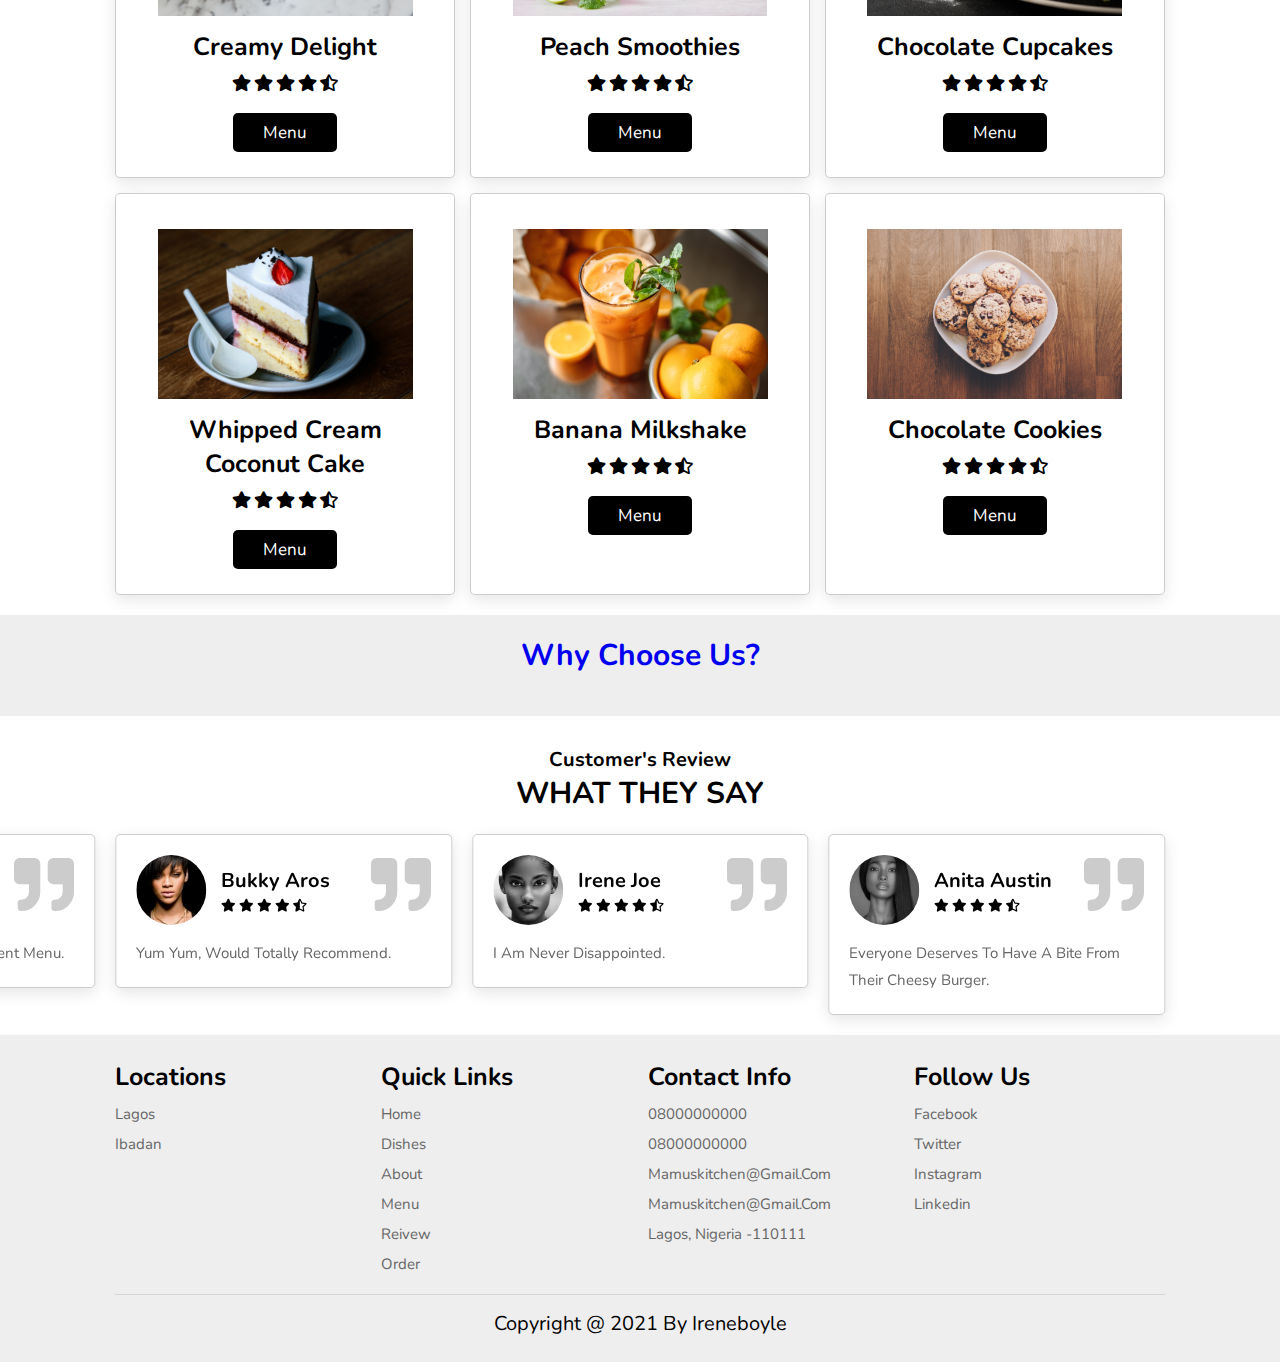
==== commit 2b5873c9: "Update index.html" ====
--- a/index.html
+++ b/index.html
@@ -94,10 +94,11 @@
                     <img src="assets/baguette-bread.jpg" alt="">
                 </div>
             </div>
-
-        </div>
-
-        <div class="swiper-pagination"></div>
+            <div class="swiper-pagination"></div>
+
+        </div>
+
+<!--         <div class="swiper-pagination"></div> -->
 
     </div>
 
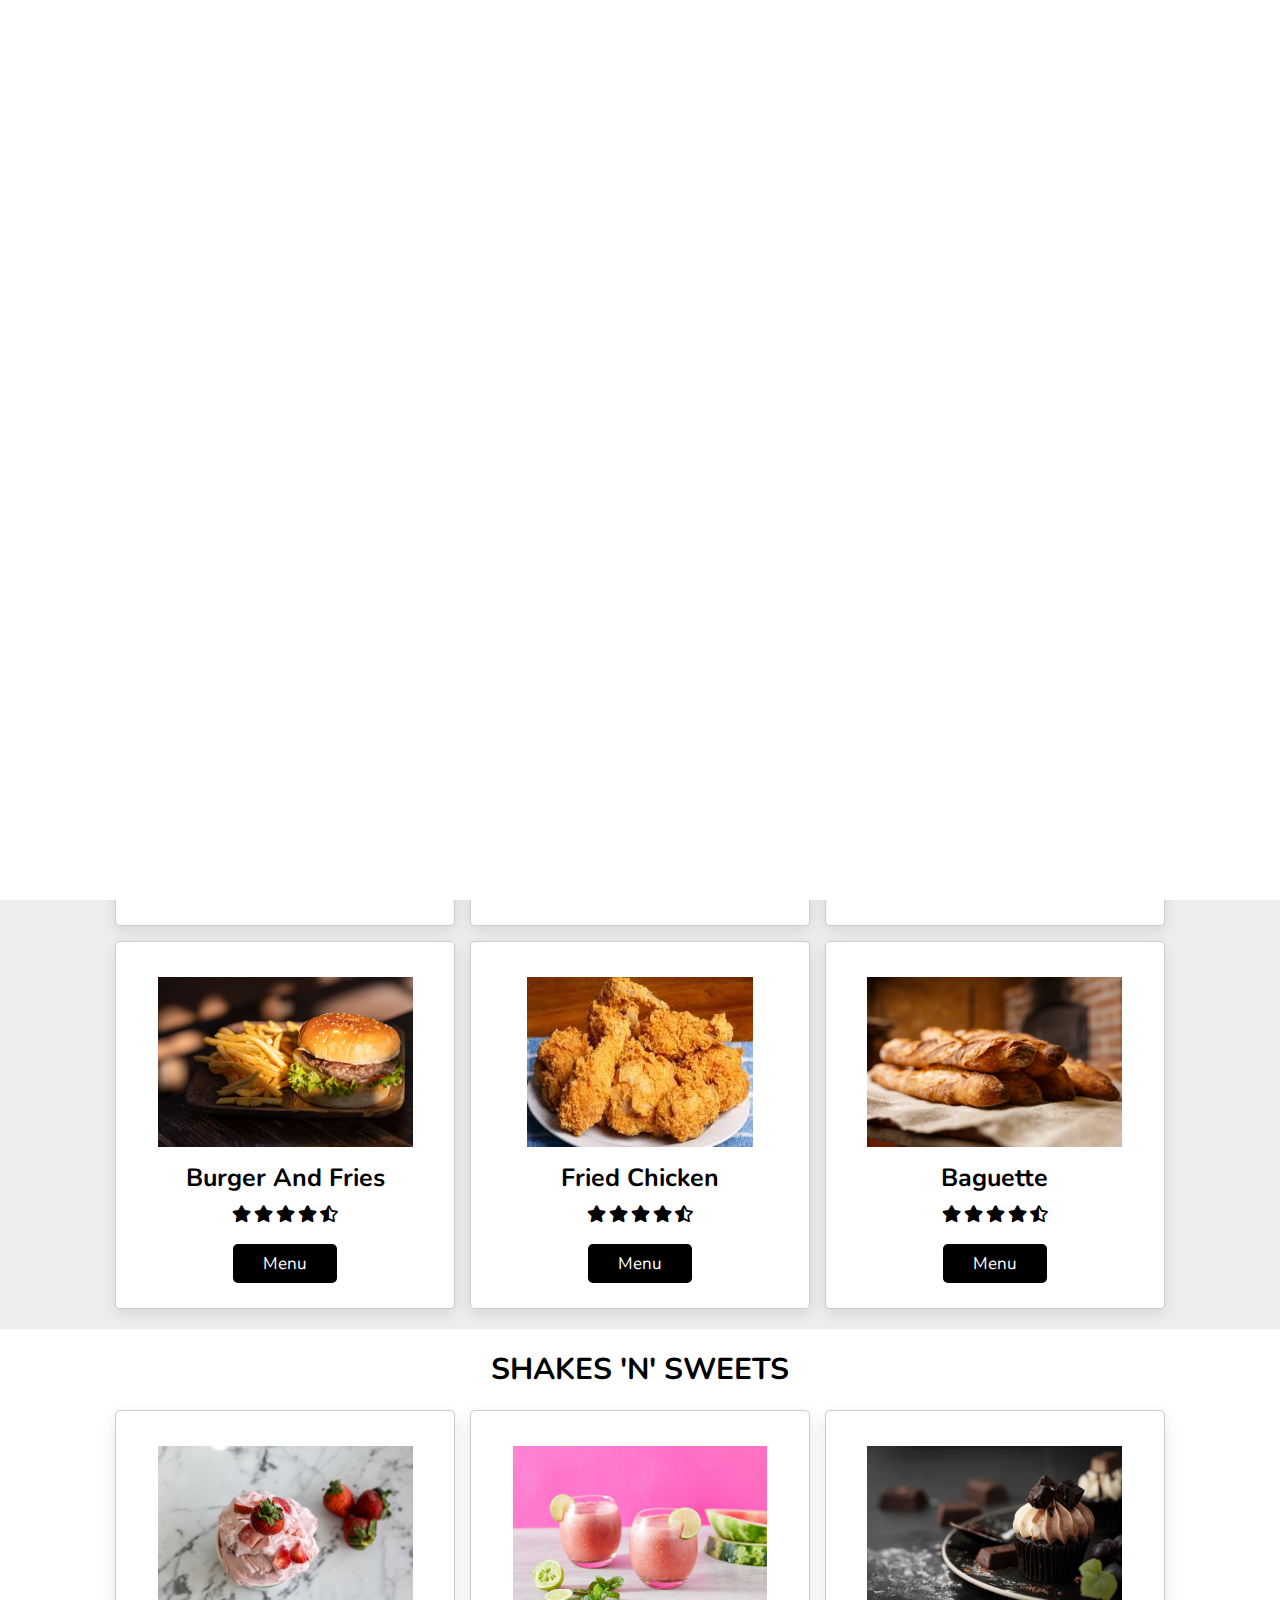
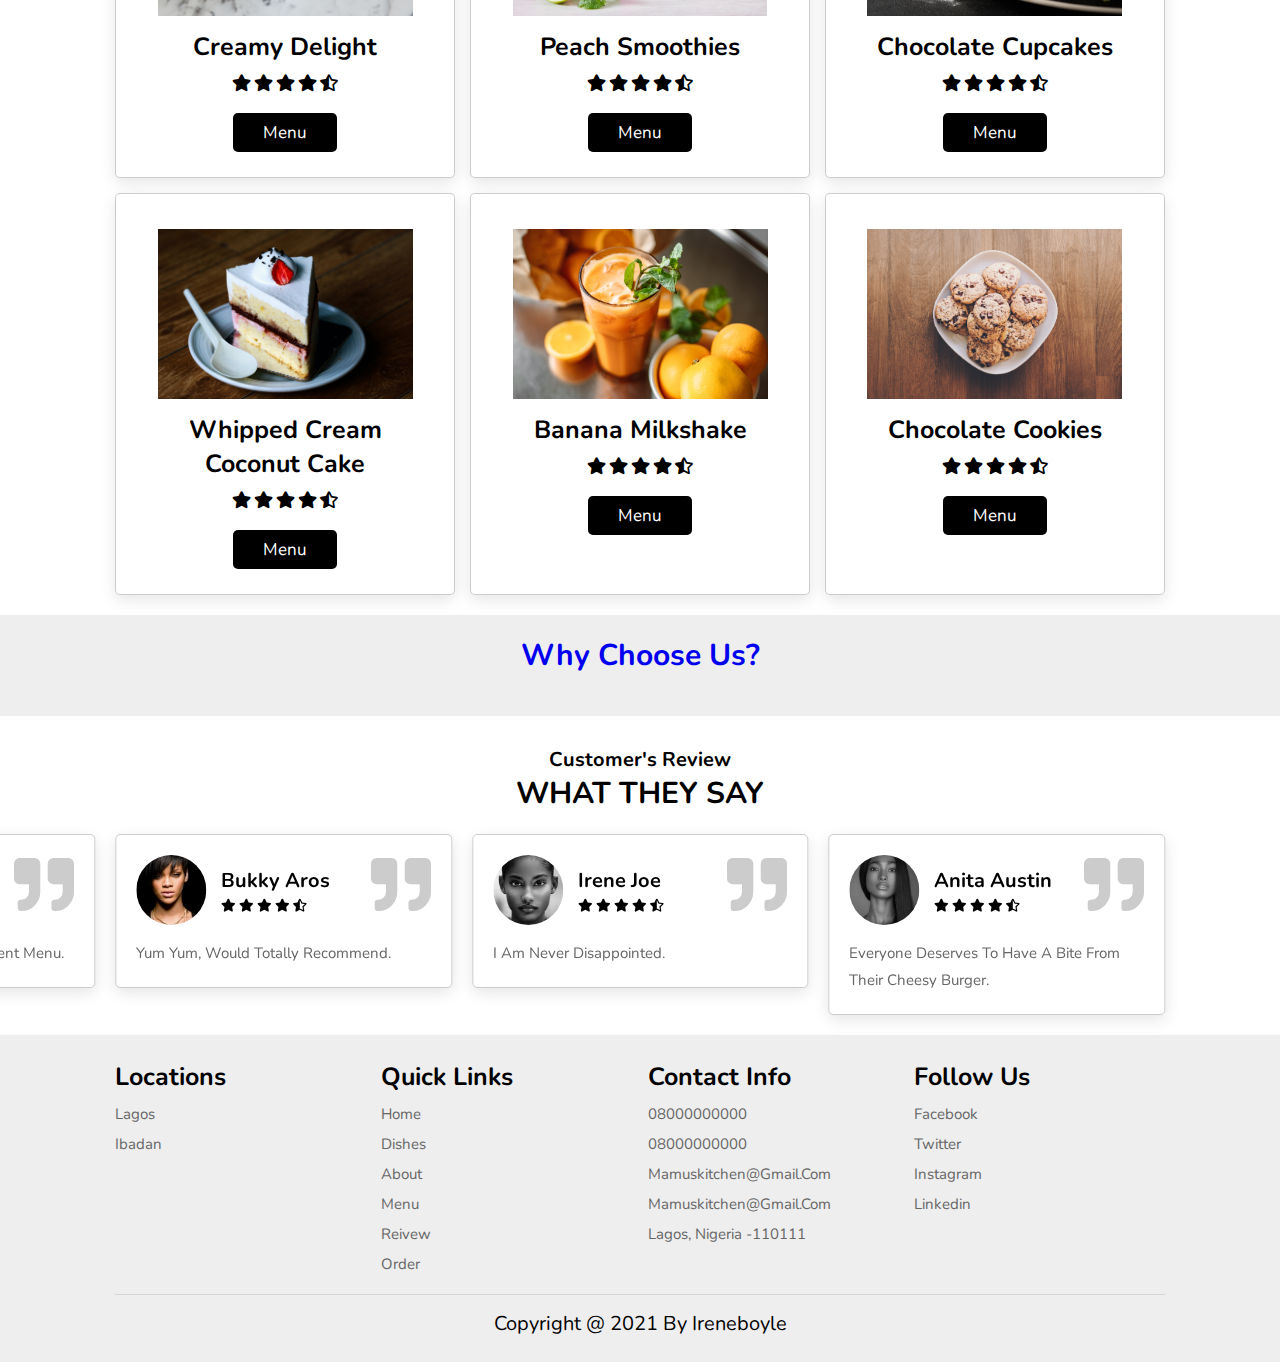
==== commit e127ad22: "Update index.html" ====
--- a/index.html
+++ b/index.html
@@ -94,11 +94,9 @@
                     <img src="assets/baguette-bread.jpg" alt="">
                 </div>
             </div>
-            <div class="swiper-pagination"></div>
-
-        </div>
-
-<!--         <div class="swiper-pagination"></div> -->
+           
+        </div>
+         <div class="swiper-pagination"></div>
 
     </div>
 
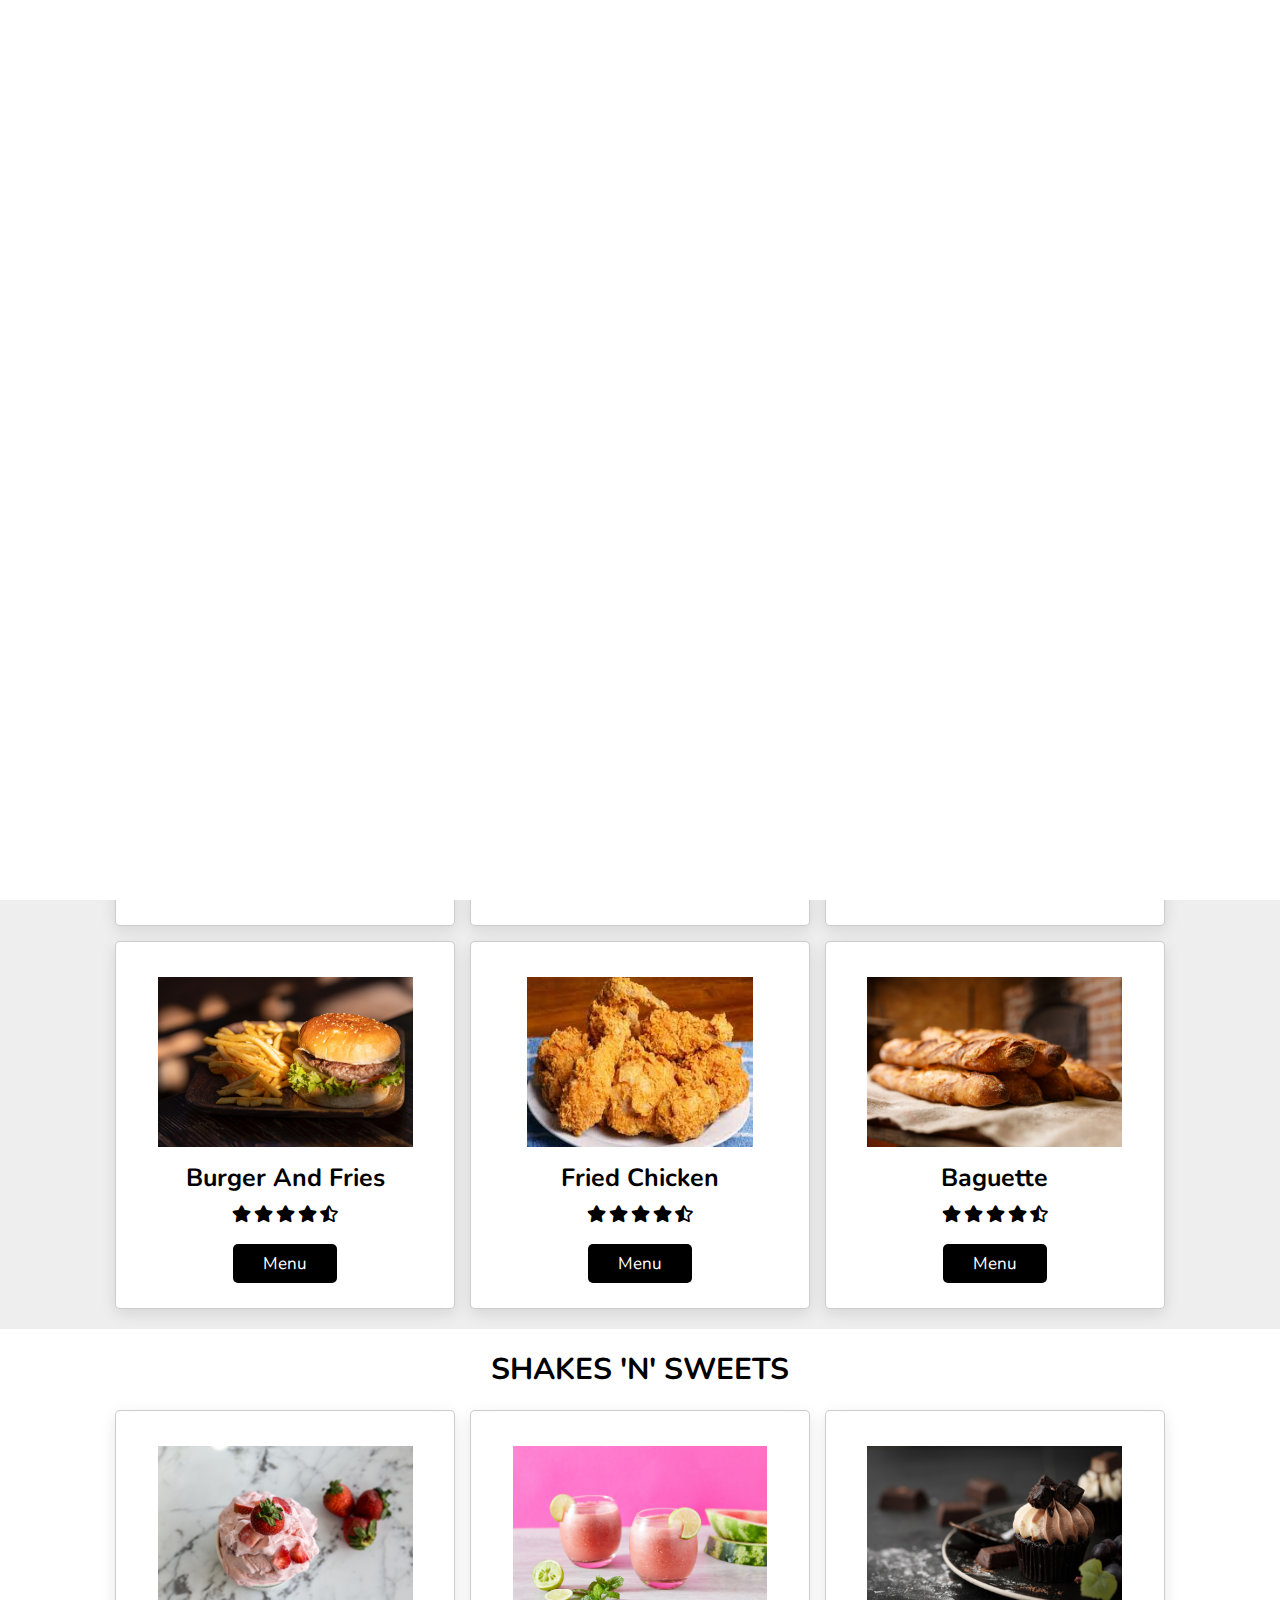
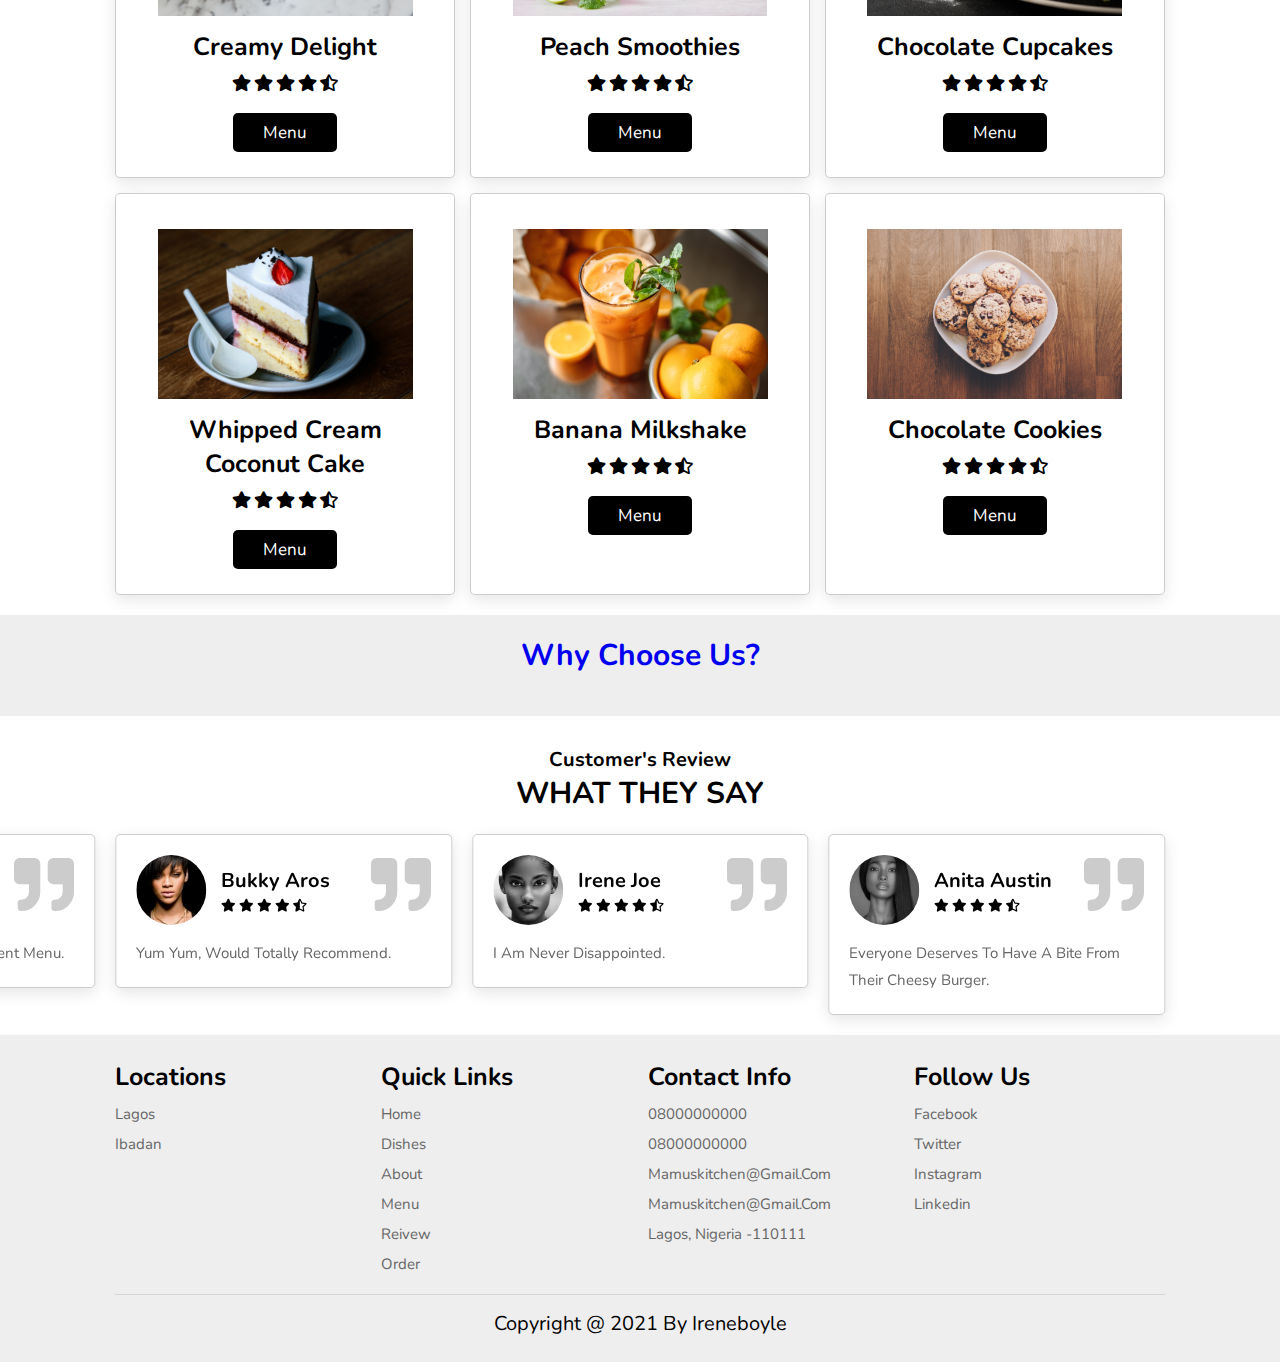
==== commit 716cee78: "Update index.html" ====
--- a/index.html
+++ b/index.html
@@ -35,8 +35,8 @@
     <div class="icons">
         <i class="fas fa-bars" id="menu-bars"></i>
         <i class="fas fa-search" id="search-icon"></i>
-        <a href="#" class="fas fa-heart"></a>
-        <a href="#" class="fas fa-shopping-cart"></a> 
+
+        <a href="#checkout" class="fas fa-shopping-cart"></a> 
     </div>
 
 </header>
@@ -63,7 +63,7 @@
                 <div class="content">
                     <span>our special dish</span>
                     <h3>Pancakes</h3>
-                    <p >Do you want to try something pleasant today?</p>
+                    <p class="special-p">Do you want to try something pleasant today?</p>
                     <a href="#" class="btn">order now</a>
                 </div>
                 <div class="image">
--- a/styles.css
+++ b/styles.css
@@ -202,7 +202,8 @@
 }
 
 .home .home-slider .slide .image img{
-    width: 100%;
+
+     width: 100%;
 }
 
 .home .home-slider .slide .content span{
@@ -615,7 +616,9 @@
 
 
 /* shop */
-
+.content-section{
+    margin-top: 50px;
+}
 .section-header{
     margin-top: 50px;
     color: #808080;
